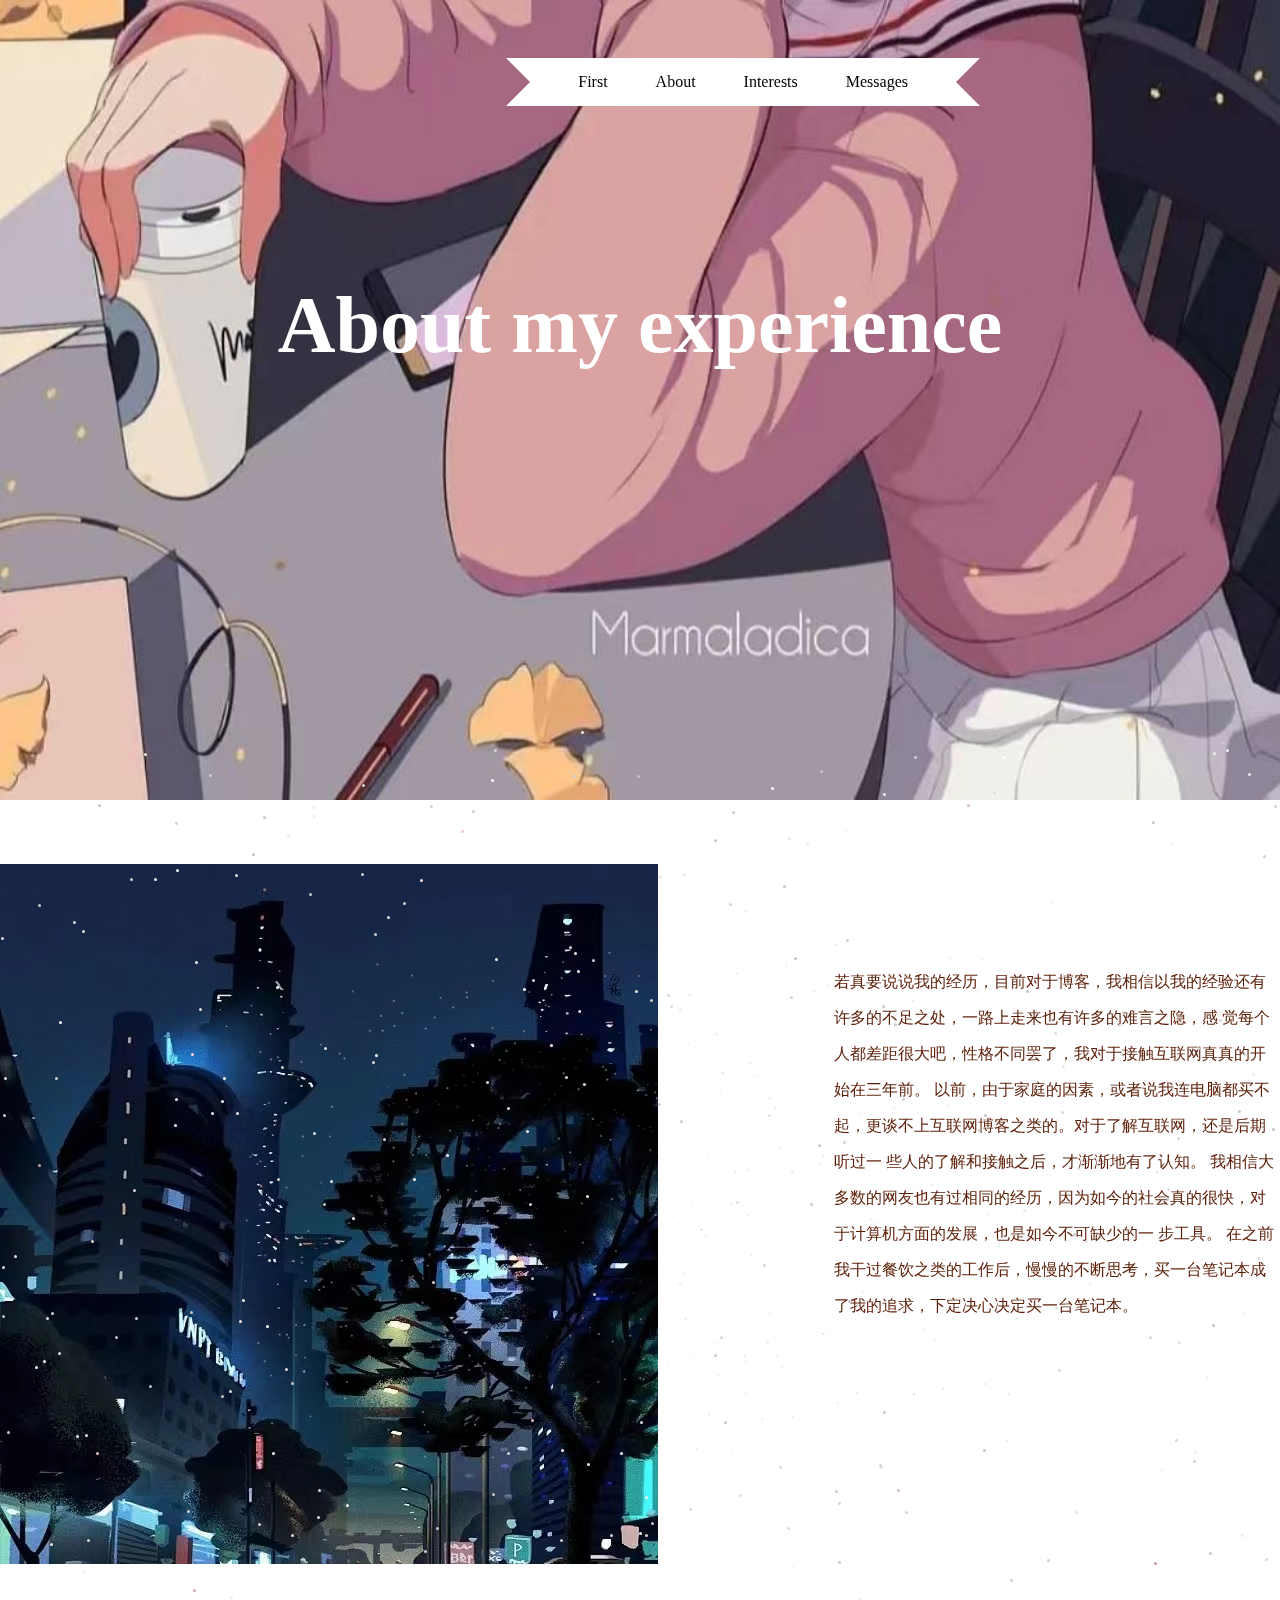
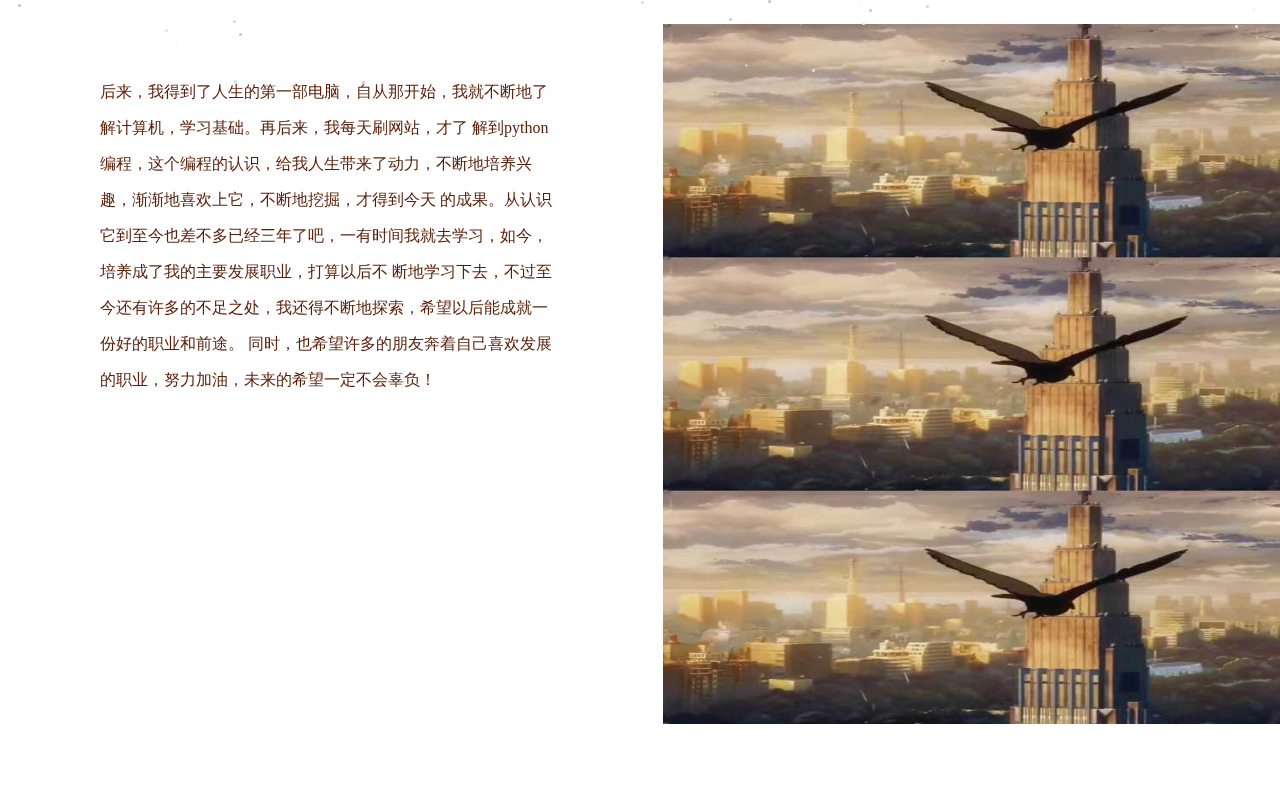
==== about.html @ cfc730e9 "Add files via upload" ====
<!DOCTYPE html>
<head>
    <link rel="stylesheet" href="css/about.css">
</head>
<body>
    <div class="about">
        <div class="stars"></div>
        <h3 class="about_tit">About my experience</h3>
        <img class="about_bgc" src="picture/3b9e8565bd577be0cef9c50d1574a99.jpg" alt="">
        <div class='ribbon'>
            <a href='./index.html'><span>First</span></a>
            <a href='./about.html'><span>About</span></a>
            <a href='./hobbies.html'><span>Interests</span></a>
		<a href='./message.html'><span>Messages</span></a>
        </div>
        <div class="me">
            <!-- <img class="me_img" src="picture/20230530143733.jpg" alt=""> -->
            <iframe src="picture/20230530143733.jpg" scrolling="no" frameborder="0" width="800px" height="700px"></iframe>
            <span class="me_tit animate ">
                若真要说说我的经历，目前对于博客，我相信以我的经验还有许多的不足之处，一路上走来也有许多的难言之隐，感			觉每个人都差距很大吧，性格不同罢了，我对于接触互联网真真的开始在三年前。
		    以前，由于家庭的因素，或者说我连电脑都买不起，更谈不上互联网博客之类的。对于了解互联网，还是后期听过一			些人的了解和接触之后，才渐渐地有了认知。
		    我相信大多数的网友也有过相同的经历，因为如今的社会真的很快，对于计算机方面的发展，也是如今不可缺少的一  		步工具。
		    在之前我干过餐饮之类的工作后，慢慢的不断思考，买一台笔记本成了我的追求，下定决心决定买一台笔记本。
            </span>
        </div>
        <div class="videos">
            <span>
                后来，我得到了人生的第一部电脑，自从那开始，我就不断地了解计算机，学习基础。再后来，我每天刷网站，才了			解到python编程，这个编程的认识，给我人生带来了动力，不断地培养兴趣，渐渐地喜欢上它，不断地挖掘，才得到今天		的成果。从认识它到至今也差不多已经三年了吧，一有时间我就去学习，如今，培养成了我的主要发展职业，打算以后不			断地学习下去，不过至今还有许多的不足之处，我还得不断地探索，希望以后能成就一份好的职业和前途。

    		同时，也希望许多的朋友奔着自己喜欢发展的职业，努力加油，未来的希望一定不会辜负！
            </span>
            <!-- <video width="800" controls id="video" preload="auto" height="100%" autoplay="autoplay" loop="loop" type="video/mp4" src="./video/videos.mp4"></video> -->
            <img class="me_img" src="picture/20230530143913.jpg" alt="" width="100%" height="100%">
        </div>
    </div>
</body>
---- css/about.css ----
* {
    margin: 0;
    padding: 0;
}

.about {
    width: 100%;
    height: 100%;
    overflow: hidden;
    position: relative;
    perspective: 340px;
}

.about_bgc {
    height: 800px;
    width: 100%;
}
.stars {
    position: absolute;
    top: 50%;
    left: 50%;
    width: 3px;
    height: 3px;
    z-index: 999;
    border-radius: 50%;
    box-shadow: -447px 387px #d1abab, -401px 118px #fcdfdf, -109px 217px #d6bbbb, -680px -436px #dfc2c2, 514px 360px #c29a9a, -708px 298px #e8e8e8, -696px -270px #ededed, 116px -128px #f7f7f7, 179px 35px white, -404px -90px whitesmoke, -331px -309px #c4c4c4, -363px -24px #d1d1d1, 277px 416px #fafafa, -145px -244px whitesmoke, 123px 62px #d4d4d4, -407px 418px #d9d9d9, 535px 237px #d9d9d9, -466px -78px #f7f7f7, 257px 287px #dabfbf, 327px -398px #ddc0c0, -602px -38px #c0a3a3, 128px 398px #e4b4b4, 274px -446px #d1d1d1, -602px -298px #c7c7c7, 526px -5px #c4c4c4, -90px -158px #fcfcfc, 5px 294px whitesmoke, -633px 229px #c4c4c4, -475px 427px #dedede, 586px -453px #f2f2f2, 180px -432px #c7c7c7, -637px -88px #cfcfcf, -453px 308px #d6d6d6, -111px 1px #d9d9d9, 573px -450px #ededed, 198px 300px #d6d6d6, -355px 166px #dedede, -715px 13px #e3e3e3, 262px -104px #d1d1d1, 147px 325px #dbdbdb, 1px 399px #dbdbdb, 286px -100px white, 43px -329px #e8e8e8, 617px 55px #d9d9d9, -168px -392px #cccccc, 84px 219px #c9c9c9, 507px -226px #d9d9d9, -327px -70px #e6e6e6, 386px -212px #c4c4c4, -717px 4px #cfcfcf, 502px -231px #e3e3e3, 302px 56px #ededed, 649px 341px #c7c7c7, 569px 350px #c9c9c9, 516px -31px #e6e6e6, 689px 447px #c2c2c2, 591px -206px #fafafa, 422px -137px #e6e6e6, -510px -324px #cccccc, -649px 287px #c2c2c2, -194px -48px #f7f7f7, -279px -329px #d1d1d1, -406px 478px #dbdbdb, -735px -87px #c9c9c9, 30px -197px #dedede, -564px 233px #e6e6e6, -486px -324px #ededed, -54px -7px #ededed, -441px -194px #e3e3e3, -133px -95px #e0e0e0, -722px -73px #d6d6d6, 595px 423px #ededed, 568px -39px #ededed, 370px 377px #d1d1d1, -419px -102px #fcfcfc, -450px 109px #c4c4c4, -57px -119px #d1d1d1, -582px 150px #e6e6e6, 206px -263px #cfcfcf, 582px -461px #c9c9c9, -268px -141px #d9d9d9, -148px 291px #c7c7c7, 254px -179px #c9c9c9, 725px 424px #f0f0f0, 391px -150px #ebebeb, 89px -299px #d4d4d4, 170px 1px #c9c9c9, 243px 209px #c7c7c7, 27px 460px #c9c9c9, -465px -380px #d4d4d4, 530px -360px whitesmoke, -626px 53px #e0e0e0, 706px 218px #d9d9d9, 40px -82px #cccccc, -5px -212px #e6e6e6, -742px 33px #ebebeb, -714px 478px #e0e0e0, -585px -125px #cccccc, -216px 348px #cfcfcf, 601px 332px #ededed, 344px -88px #c4c4c4, 659px -22px #d1d1d1, -411px 188px #d6d6d6, -423px -206px #fcfcfc, -359px -136px #cfcfcf, 612px 406px whitesmoke, 725px 96px whitesmoke, 363px -446px white, -204px 325px #c9c9c9, 740px 176px #fafafa, -489px -352px white, -638px 64px #dbdbdb, 537px -65px #dbdbdb, 151px -32px #ebebeb, 681px 212px #fcfcfc, 604px -149px #e6e6e6, -542px -398px #c4c4c4, -707px 66px whitesmoke, -381px 258px #cfcfcf, -30px 332px #d6d6d6, 512px -381px #c9c9c9, 195px 288px #cccccc, -278px 479px #c7c7c7, 27px -208px #d6d6d6, -288px 15px white, -680px 248px #dedede, 433px 31px #c9c9c9, 150px -206px #d4d4d4, -79px 247px white, -594px 115px #e0e0e0, 99px 292px #e0e0e0, 673px -269px #dedede, -257px -64px #d1d1d1, 449px 81px #f2f2f2, 18px -99px #d1d1d1, -694px 415px #f7f7f7, 240px 264px #e0e0e0, 450px -172px white, 383px 7px #e8e8e8, 338px -73px #c9c9c9, 291px -19px #ebebeb, 659px 137px #d1d1d1, 602px -6px #fcfcfc, 554px 249px #ebebeb, 625px 356px #d9d9d9, 579px -183px #d6d6d6, -20px 250px white, -401px 431px #c4c4c4, -645px -232px #cccccc, -265px -148px white, 553px 258px #d1d1d1, 166px -360px #ebebeb, 719px 51px #ededed, 612px -129px #ebebeb, -465px -104px #f2f2f2, -154px -121px #d9d9d9, -1px 330px #f2f2f2, -666px 248px #f7f7f7, -720px 264px #ededed, 148px -365px #e6e6e6, -388px -349px #c4c4c4, 128px -88px #e3e3e3, -683px -274px #fafafa, -341px 41px #c9c9c9, -59px -471px #f0f0f0, -3px -427px #c2c2c2, 418px 167px #d6d6d6, 343px 247px #c7c7c7, 623px -347px #d1d1d1, 716px -217px white, 243px -409px whitesmoke, -75px -126px #d6d6d6, -730px -91px #c9c9c9, -210px -397px #cfcfcf, -349px 180px #c9c9c9, -567px -281px #e0e0e0, -460px 381px #fcfcfc, -310px -22px #ededed, 450px -1px #dbdbdb, -405px -328px #e3e3e3, 5px 332px #d6d6d6, -294px 302px #fcfcfc, -398px 97px whitesmoke, -696px 325px #cfcfcf, -589px 110px #d6d6d6, 353px -411px #dbdbdb, -697px -318px #ebebeb, -114px -72px #f0f0f0, 259px -193px #fcfcfc, 60px 26px #e6e6e6, -63px -232px white, 205px -372px #f7f7f7, -464px -333px #f2f2f2, -374px 123px white, -377px -386px #c7c7c7, -80px 337px #cccccc, 478px -178px #dbdbdb, 222px 420px #ebebeb, -707px 99px #c4c4c4, 716px -132px #fafafa, -253px -286px #e3e3e3, 646px 178px #f0f0f0, 201px 24px #d1d1d1, 178px -58px #c7c7c7, -557px 368px #ededed, 0px 219px #d9d9d9, -266px -269px #cccccc, 242px -197px #c9c9c9, -419px 193px #c2c2c2, -47px 91px #c7c7c7, -109px 75px #c2c2c2, -146px -453px #d6d6d6, 671px -350px #f2f2f2, 421px -91px #d9d9d9, 738px 19px #ededed, -316px -155px #dedede, 419px 244px #fcfcfc, -278px -418px #d6d6d6, -581px -181px #fcfcfc, 139px 264px #d9d9d9, 691px -11px #ebebeb, -622px 402px #c2c2c2, 219px 396px #f0f0f0, -149px -423px white, -716px -78px #d9d9d9, -590px 341px #e6e6e6, -208px 79px #d6d6d6, -227px -24px #f7f7f7, 239px 262px #d1d1d1, 740px 443px #f7f7f7, 509px 134px #d6d6d6, -555px 232px #e8e8e8, -67px -427px #cfcfcf, -368px 250px #f7f7f7, 715px -415px #fafafa, 411px -301px #f0f0f0, -322px 287px #d9d9d9, -429px -90px #f2f2f2, -327px -387px #f0f0f0, -491px 183px #c2c2c2, -133px 250px #d4d4d4, 538px 139px #e3e3e3, -417px -125px #f0f0f0, 653px -351px #e6e6e6, -549px 38px #d4d4d4, 602px 110px whitesmoke, 415px 105px #e0e0e0, -733px -371px #cfcfcf, 286px 403px #d4d4d4, 11px 320px #c4c4c4, -597px 158px whitesmoke, 716px -350px whitesmoke, 321px 67px #fafafa, -237px -300px #cfcfcf, 74px 152px #c9c9c9, 587px -123px #fcfcfc, 699px -332px whitesmoke, 399px 355px #f7f7f7, -323px 314px #dbdbdb, 89px 416px #c7c7c7, 445px 38px #e3e3e3, 572px 122px #c4c4c4, -258px 372px white, 49px 306px #d9d9d9, 437px -35px #dedede, 566px 174px #f2f2f2, 732px -299px whitesmoke, -410px 394px #ededed, 131px -415px white, 19px -326px #e8e8e8, -700px -188px #d1d1d1, 96px -1px #e0e0e0, -328px -396px #f0f0f0, -117px -214px #fcfcfc, -53px 261px #ebebeb, 80px 134px #d6d6d6, -364px -216px white, -636px -125px #dbdbdb, -639px -265px #e3e3e3, 208px 98px #c7c7c7, 172px 467px #e0e0e0, 435px 309px #e3e3e3, 194px -259px #f0f0f0, 209px -186px #c9c9c9, -312px 418px #fafafa, 229px 407px #c9c9c9, -449px -357px #fafafa, 674px 121px #e8e8e8, 608px -429px #ebebeb, -431px -428px #cfcfcf, 105px 462px #e2bbbb, -179px -372px #f1c8c8, 143px -317px #d4c3c3, -449px -149px #ffd5d5, -544px 250px #ddbcbc, -220px -323px rgb(250, 228, 228), 658px 8px whitesmoke, -656px -244px #e8e8e8, 347px 11px whitesmoke, 694px -230px #f7f7f7, -317px 1px #c4c4c4, 28px 23px #fcfcfc, -382px 321px #dbdbdb, 632px -74px #c4c4c4, 154px -245px #c2c2c2, -553px 337px #d6d6d6, -48px -243px #d1d1d1, 92px -391px #cccccc, -71px -256px #cfcfcf, -372px 57px #d9d9d9, 369px -140px #fcfcfc, 675px 81px #c2c2c2, -663px 254px #cccccc, 703px -203px #ededed, 74px -363px #c2c2c2, 643px -458px #d1d1d1, 198px 359px #cccccc, 265px 309px #d4d4d4, -353px -368px #e8e8e8, -465px 439px whitesmoke, 693px 360px #c9c9c9, 634px -397px #d1d1d1, 467px 25px whitesmoke, -558px -272px #e6e6e6, 671px 69px #dbdbdb, 407px 357px #cfcfcf, 379px 80px white, 10px -203px #c9c9c9, 104px -292px #f0f0f0, -667px -29px #d1d1d1, 557px -155px #e6e6e6, -505px 115px #cfcfcf, -605px 164px #f2f2f2, -108px -223px #e0e0e0, 523px -156px #ebebeb, 691px 230px white, -507px -13px #d1d1d1, -349px 332px #dedede, 520px 266px whitesmoke, -66px -250px #e6e6e6, -496px -449px #ebebeb, 414px -170px #dedede, -649px 230px #ebebeb, 598px -92px #c7c7c7, -638px 113px #c2c2c2, 151px 363px #f7f7f7, -445px -241px #f0f0f0, 527px -14px #dedede, 203px -61px #cfcfcf, -716px -284px #ebebeb, -525px 134px #c2c2c2;
    animation: fly 15s linear infinite;
    transform-style: preserve-3d;
}

.stars:before,
.stars:after {
    content: "";
    position: absolute;
    width: inherit;
    height: inherit;
    box-shadow: inherit;
}

.stars:before {
    transform: translateZ(-300px);
    opacity: .6;
}

.stars:after {
    transform: translateZ(-600px);
    opacity: .4;
}

@keyframes fly {
    from {
        transform: translateZ(0px);
        opacity: .6;
    }
    to {
        transform: translateZ(180px);
        opacity: .8;
    }
}
.about_tit {
    position: absolute;
    color:white;
    top: 280px;
    left: 0;
    right: 0;
    font-size: 80px;
    font-weight: 550;
    bottom: 0;
    width: 800px;
    margin: auto;
    text-align: center;
}

.ribbon {
    display: flex;
    justify-content: center;
    position: absolute;
    right: 300px;
    top: 50px;
    margin: auto;
}

.ribbon:after,
.ribbon:before {
    margin-top: 0.5em;
    content: "";
    display: flex;
    ;
    border: 1.5em solid #fff;
}

.ribbon:after {
    border-right-color: transparent;
}

.ribbon:before {
    border-left-color: transparent;
}

.ribbon a:link,
.ribbon a:visited {
    color: #000;
    text-decoration: none;
    height: 3.5em;
    overflow: hidden;
}

.ribbon span {
    background: #fff;
    display: inline-block;
    line-height: 3em;
    padding: 0 1.5em;
    margin-top: 0.5em;
    position: relative;
    -webkit-transition: background-color 0.2s, margin-top 0.2s;
    /* Saf3.2+, Chrome */
    -moz-transition: background-color 0.2s, margin-top 0.2s;
    /* FF4+ */
    -ms-transition: background-color 0.2s, margin-top 0.2s;
    /* IE10 */
    -o-transition: background-color 0.2s, margin-top 0.2s;
    /* Opera 10.5+ */
    transition: background-color 0.2s, margin-top 0.2s;
}

.ribbon a:hover span {
    background: #FFD204;
    margin-top: 0;
}

.ribbon span:before {
    content: "";
    position: absolute;
    top: 3em;
    left: 0;
    border-right: 0.5em solid #9B8651;
    border-bottom: 0.5em solid #fff;
}

.ribbon span:after {
    content: "";
    position: absolute;
    top: 3em;
    right: 0;
    border-left: 0.5em solid #9B8651;
    border-bottom: 0.5em solid #fff;
}

.me {
    display: flex;
    justify-content: center;
    margin-top: 60px;
    overflow: hidden;
}

.me_tit {
    width: 600px;
    line-height: 36px;
    font-size: 18px;
    margin-left: 100px;
    margin-top: 50px;
}

.me_img {
    width: 800px;
    height: 700px;
}

.animate {
    margin-top: 100px;
    padding-left: 20px;
    width: 500px;
    font-size: 16px;
    color: #5c1d06;
    /* animation: 10s wordsLoop linear infinite normal; */
}
/* 
@keyframes wordsLoop {
    0% {
        transform: translateY(100px);
        -webkit-transform: translateY(100px);
    }
    100% {
        transform: translateY(-100%);
        -webkit-transform: translateY(-100%);
    }
} */
@keyframes fly {
    from {
        transform: translateZ(0px);
        opacity: .6;
    }
    to {
        transform: translateZ(200px);
        opacity: .8;
    }
}
.videos {
    display: flex;
    margin-top: 60px;
    padding-bottom: 80px;
}

.videos span {
    /* width: 400px; */
    margin-top: 50px;
    margin-right: 100px; 
    margin-left: 100px;
    /* color: #5c1d06 */
    /* padding-left: 20px; */
    width: 600px;
    font-size: 16px;
    color: #5c1d06;
    line-height: 36px;
}
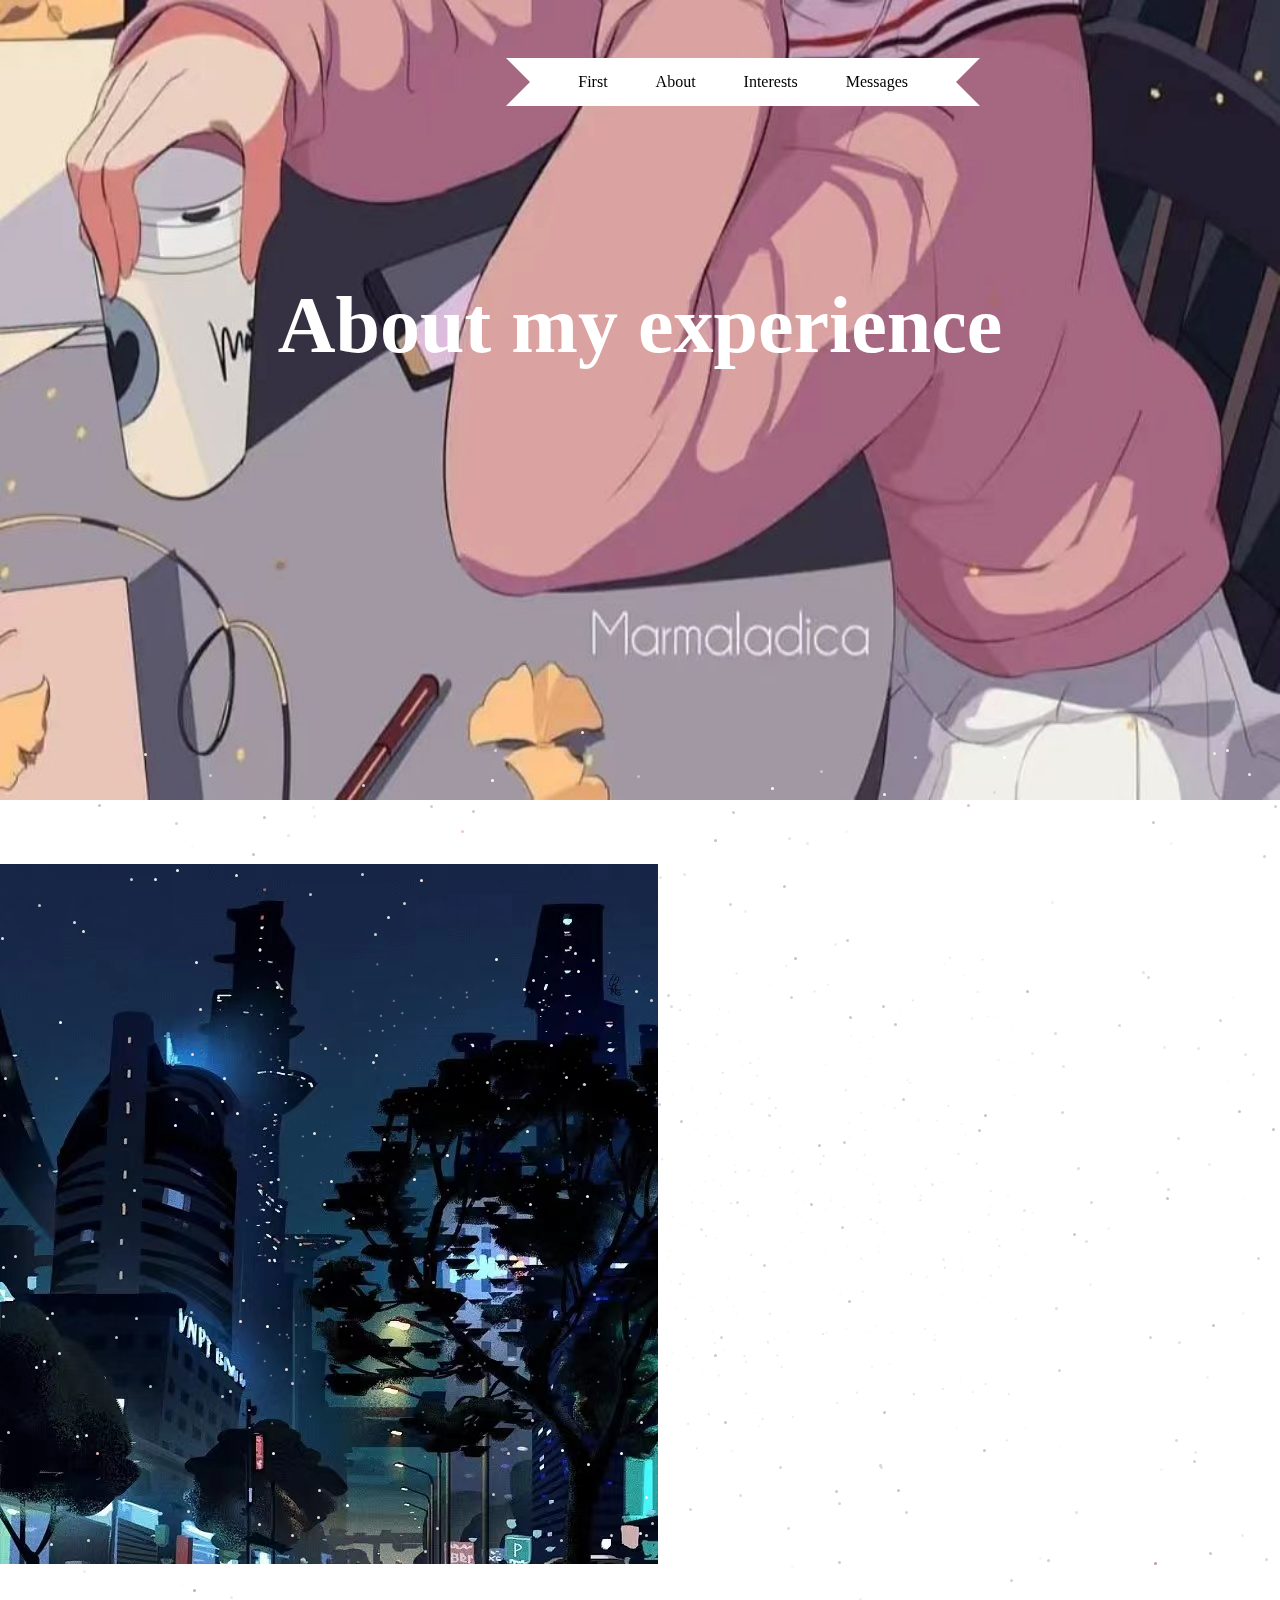
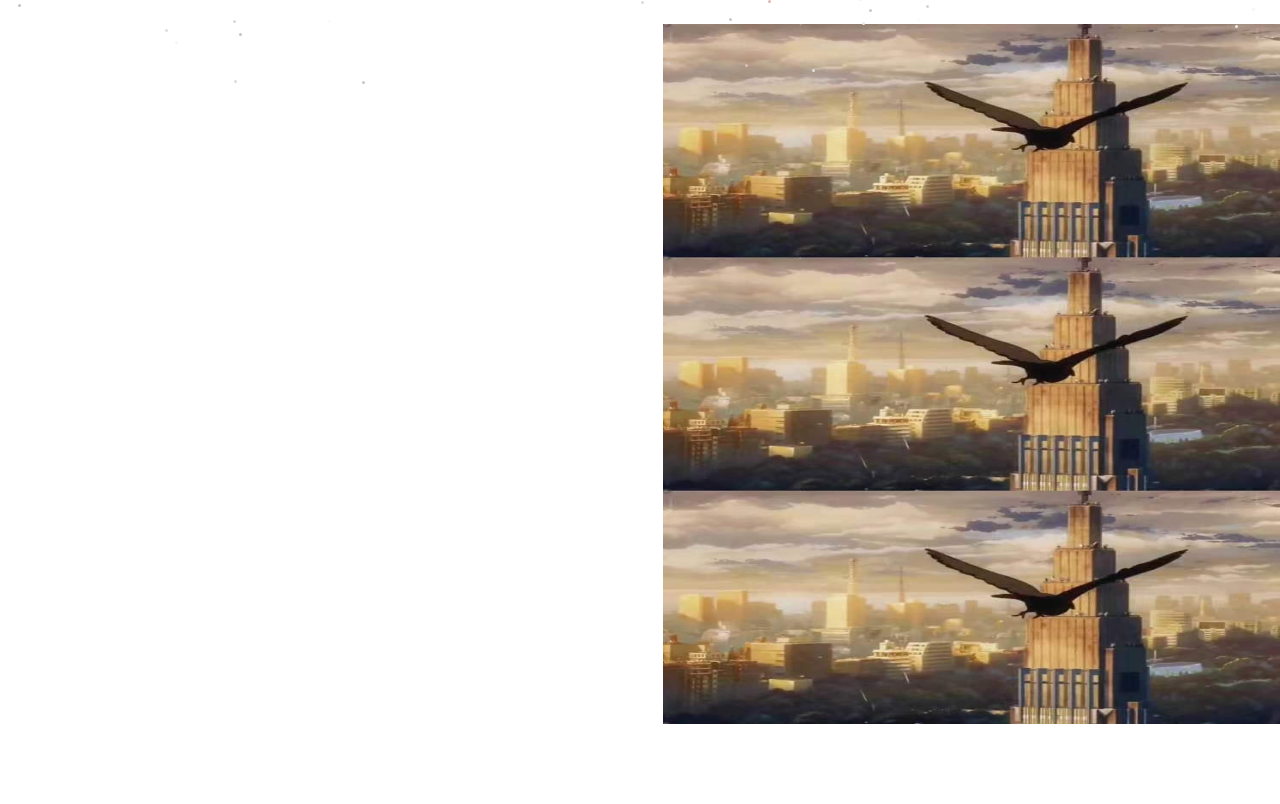
==== commit 90e890df: "Update about.html" ====
--- a/about.html
+++ b/about.html
@@ -17,17 +17,12 @@
             <!-- <img class="me_img" src="picture/20230530143733.jpg" alt=""> -->
             <iframe src="picture/20230530143733.jpg" scrolling="no" frameborder="0" width="800px" height="700px"></iframe>
             <span class="me_tit animate ">
-                若真要说说我的经历，目前对于博客，我相信以我的经验还有许多的不足之处，一路上走来也有许多的难言之隐，感			觉每个人都差距很大吧，性格不同罢了，我对于接触互联网真真的开始在三年前。
-		    以前，由于家庭的因素，或者说我连电脑都买不起，更谈不上互联网博客之类的。对于了解互联网，还是后期听过一			些人的了解和接触之后，才渐渐地有了认知。
-		    我相信大多数的网友也有过相同的经历，因为如今的社会真的很快，对于计算机方面的发展，也是如今不可缺少的一  		步工具。
-		    在之前我干过餐饮之类的工作后，慢慢的不断思考，买一台笔记本成了我的追求，下定决心决定买一台笔记本。
+              
             </span>
         </div>
         <div class="videos">
             <span>
-                后来，我得到了人生的第一部电脑，自从那开始，我就不断地了解计算机，学习基础。再后来，我每天刷网站，才了			解到python编程，这个编程的认识，给我人生带来了动力，不断地培养兴趣，渐渐地喜欢上它，不断地挖掘，才得到今天		的成果。从认识它到至今也差不多已经三年了吧，一有时间我就去学习，如今，培养成了我的主要发展职业，打算以后不			断地学习下去，不过至今还有许多的不足之处，我还得不断地探索，希望以后能成就一份好的职业和前途。
-
-    		同时，也希望许多的朋友奔着自己喜欢发展的职业，努力加油，未来的希望一定不会辜负！
+              
             </span>
             <!-- <video width="800" controls id="video" preload="auto" height="100%" autoplay="autoplay" loop="loop" type="video/mp4" src="./video/videos.mp4"></video> -->
             <img class="me_img" src="picture/20230530143913.jpg" alt="" width="100%" height="100%">
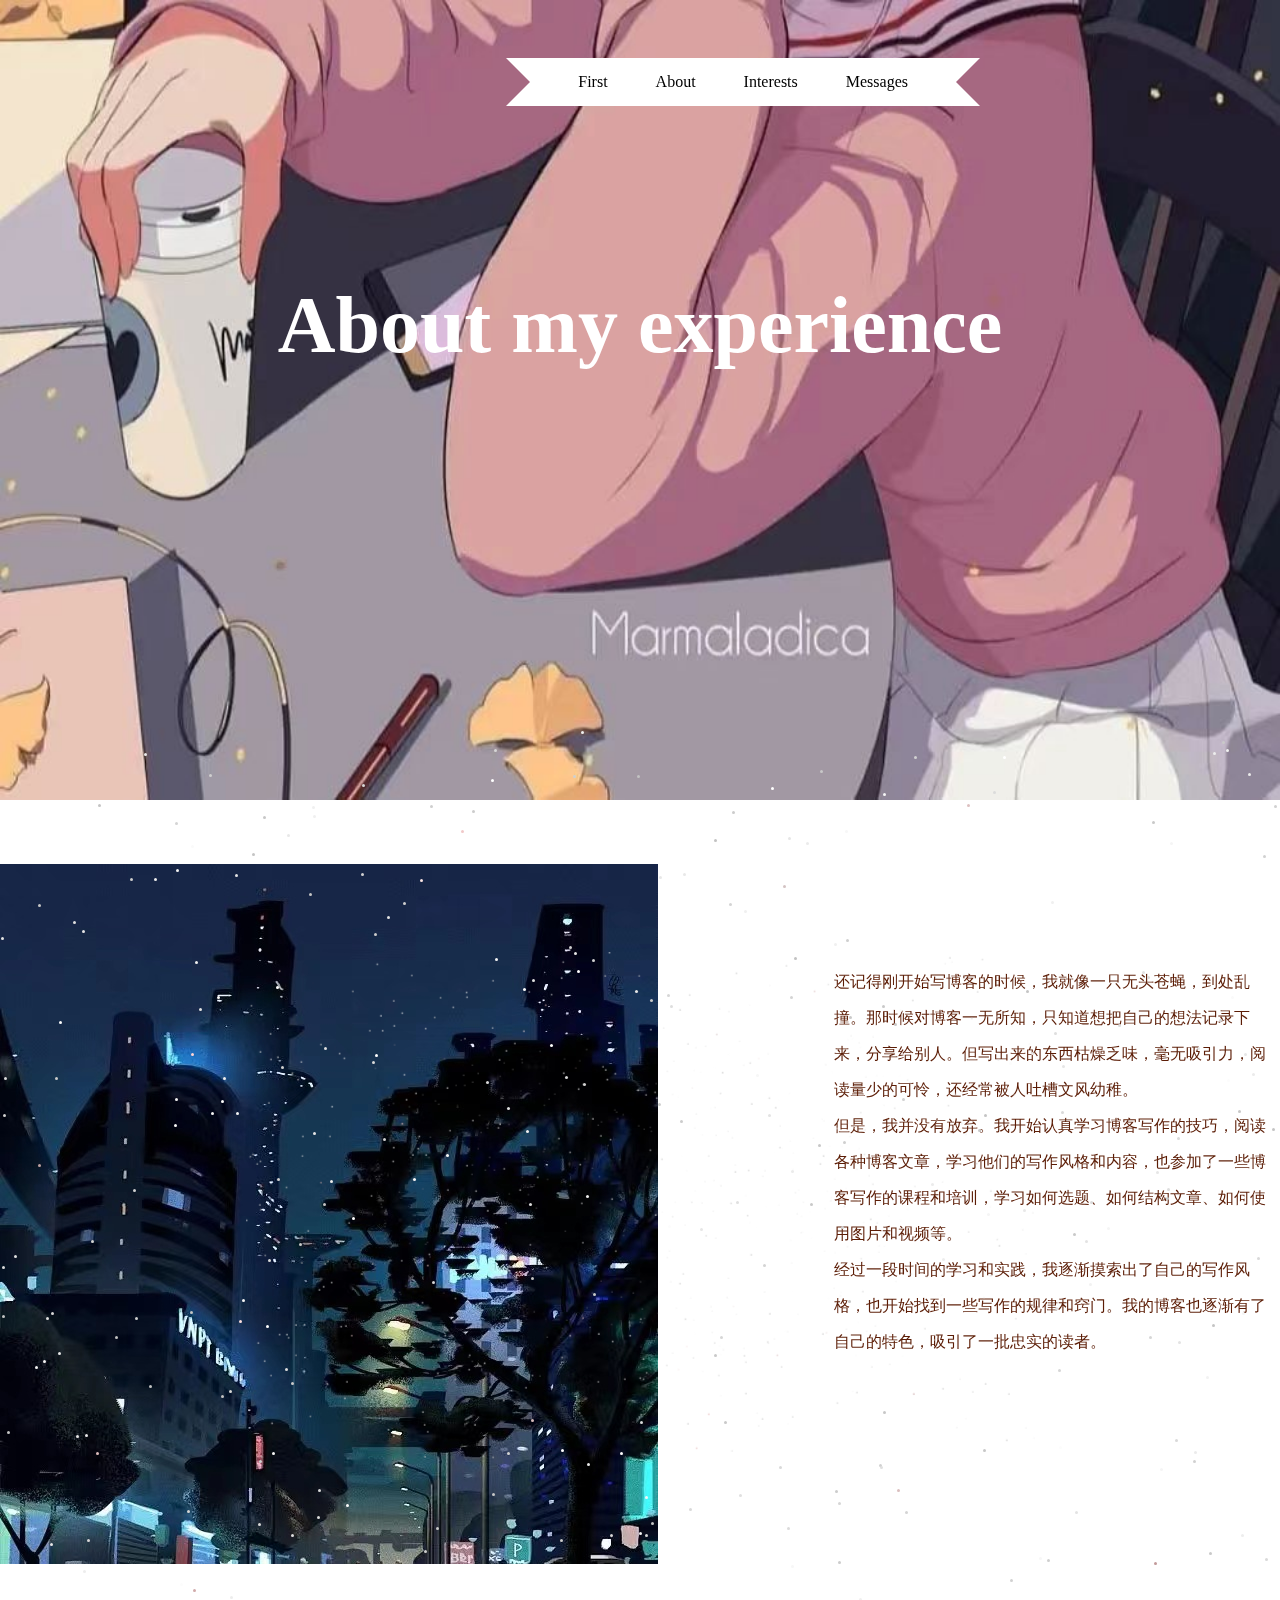
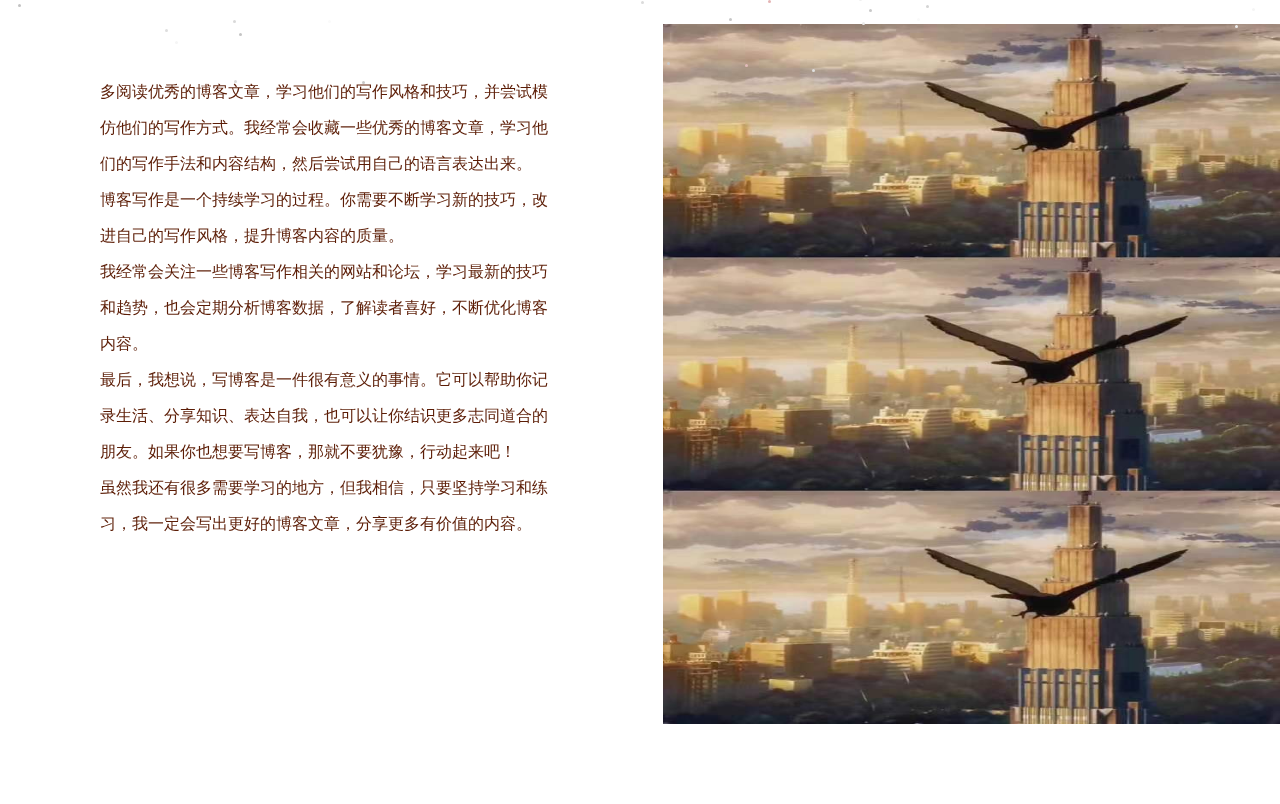
==== commit 249b7fd5: "Update about.html" ====
--- a/about.html
+++ b/about.html
@@ -17,12 +17,18 @@
             <!-- <img class="me_img" src="picture/20230530143733.jpg" alt=""> -->
             <iframe src="picture/20230530143733.jpg" scrolling="no" frameborder="0" width="800px" height="700px"></iframe>
             <span class="me_tit animate ">
-              
+        	   还记得刚开始写博客的时候，我就像一只无头苍蝇，到处乱撞。那时候对博客一无所知，只知道想把自己的想法记录下来，分享给别人。但写出来的东西枯燥乏味，毫无吸引力，阅读量少的可怜，还经常被人吐槽文风幼稚。<br>
+        	但是，我并没有放弃。我开始认真学习博客写作的技巧，阅读各种博客文章，学习他们的写作风格和内容，也参加了一些博客写作的课程和培训，学习如何选题、如何结构文章、如何使用图片和视频等。<br>
+        	经过一段时间的学习和实践，我逐渐摸索出了自己的写作风格，也开始找到一些写作的规律和窍门。我的博客也逐渐有了自己的特色，吸引了一批忠实的读者。<br>  
             </span>
         </div>
         <div class="videos">
             <span>
-              
+        	   多阅读优秀的博客文章，学习他们的写作风格和技巧，并尝试模仿他们的写作方式。我经常会收藏一些优秀的博客文章，学习他们的写作手法和内容结构，然后尝试用自己的语言表达出来。<br>
+        	博客写作是一个持续学习的过程。你需要不断学习新的技巧，改进自己的写作风格，提升博客内容的质量。<br>
+                我经常会关注一些博客写作相关的网站和论坛，学习最新的技巧和趋势，也会定期分析博客数据，了解读者喜好，不断优化博客内容。<br>
+                最后，我想说，写博客是一件很有意义的事情。它可以帮助你记录生活、分享知识、表达自我，也可以让你结识更多志同道合的朋友。如果你也想要写博客，那就不要犹豫，行动起来吧！<br>
+                虽然我还有很多需要学习的地方，但我相信，只要坚持学习和练习，我一定会写出更好的博客文章，分享更多有价值的内容。<br>
             </span>
             <!-- <video width="800" controls id="video" preload="auto" height="100%" autoplay="autoplay" loop="loop" type="video/mp4" src="./video/videos.mp4"></video> -->
             <img class="me_img" src="picture/20230530143913.jpg" alt="" width="100%" height="100%">
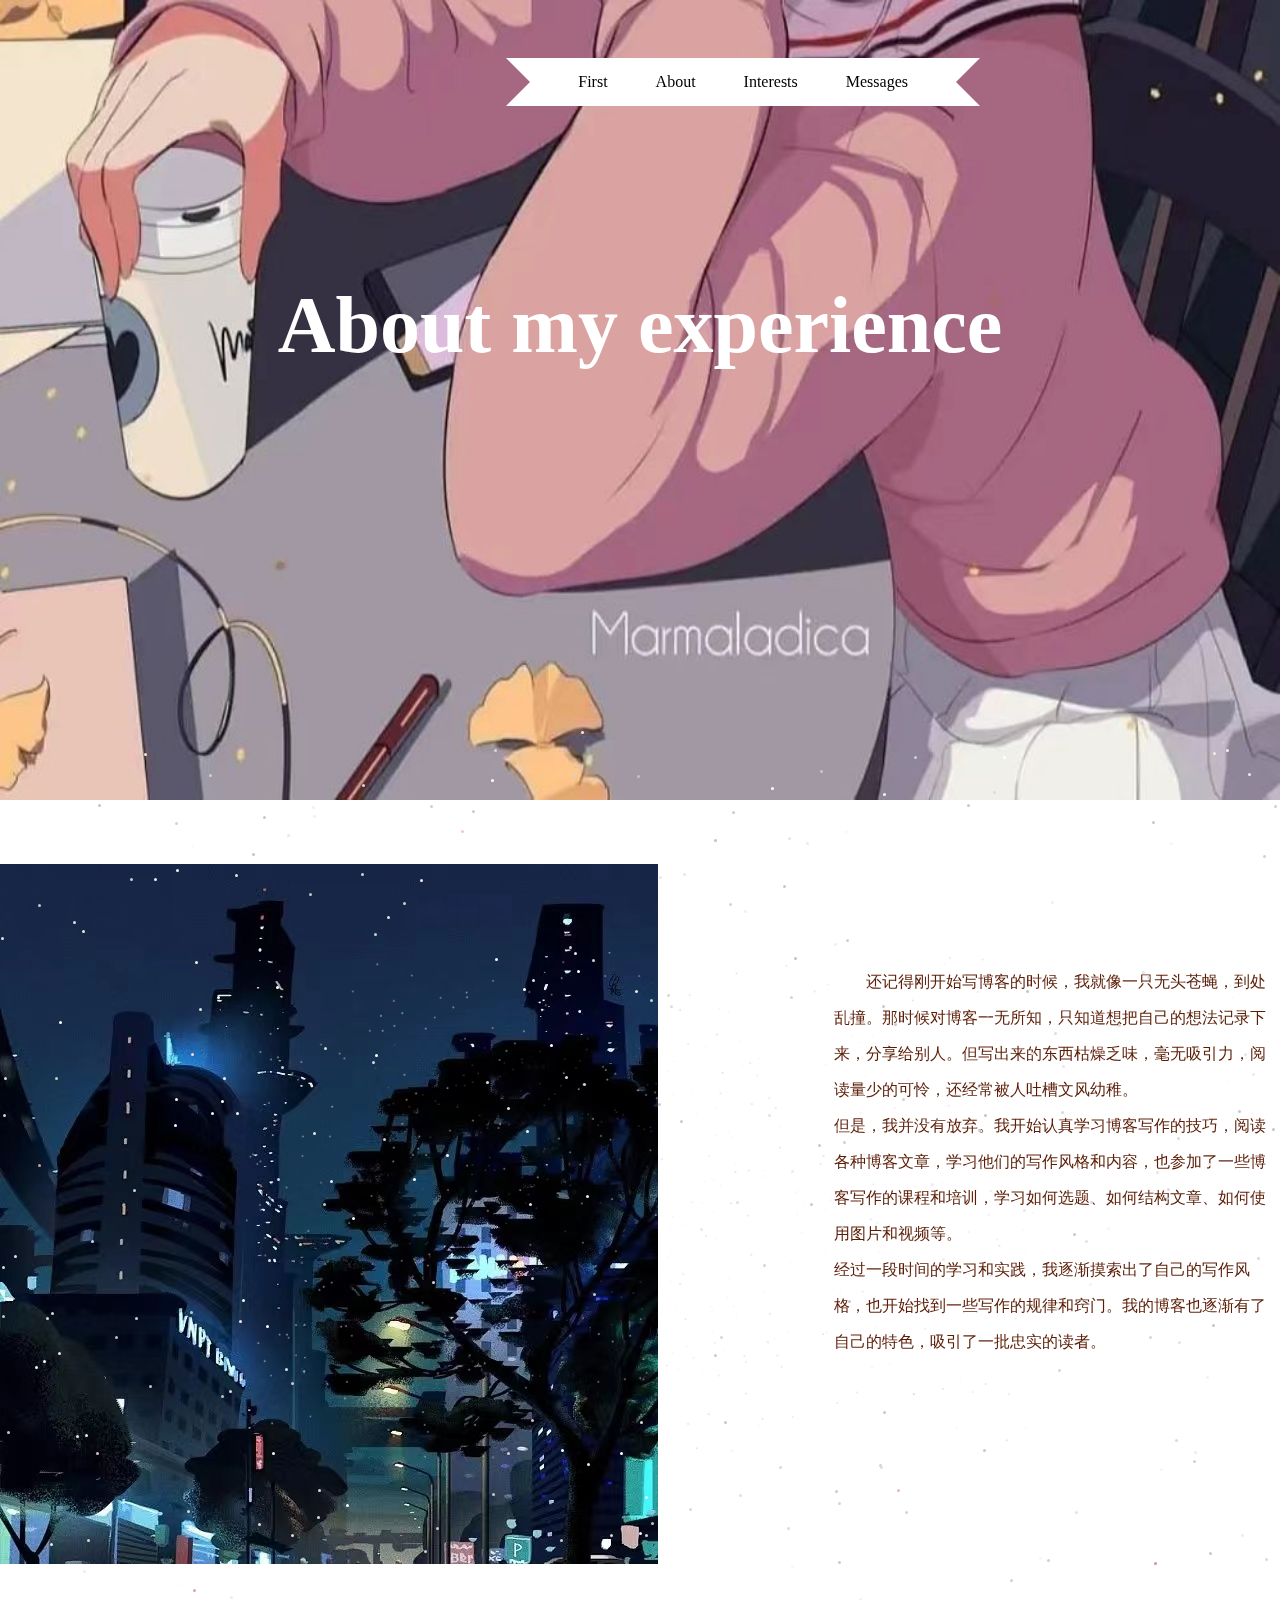
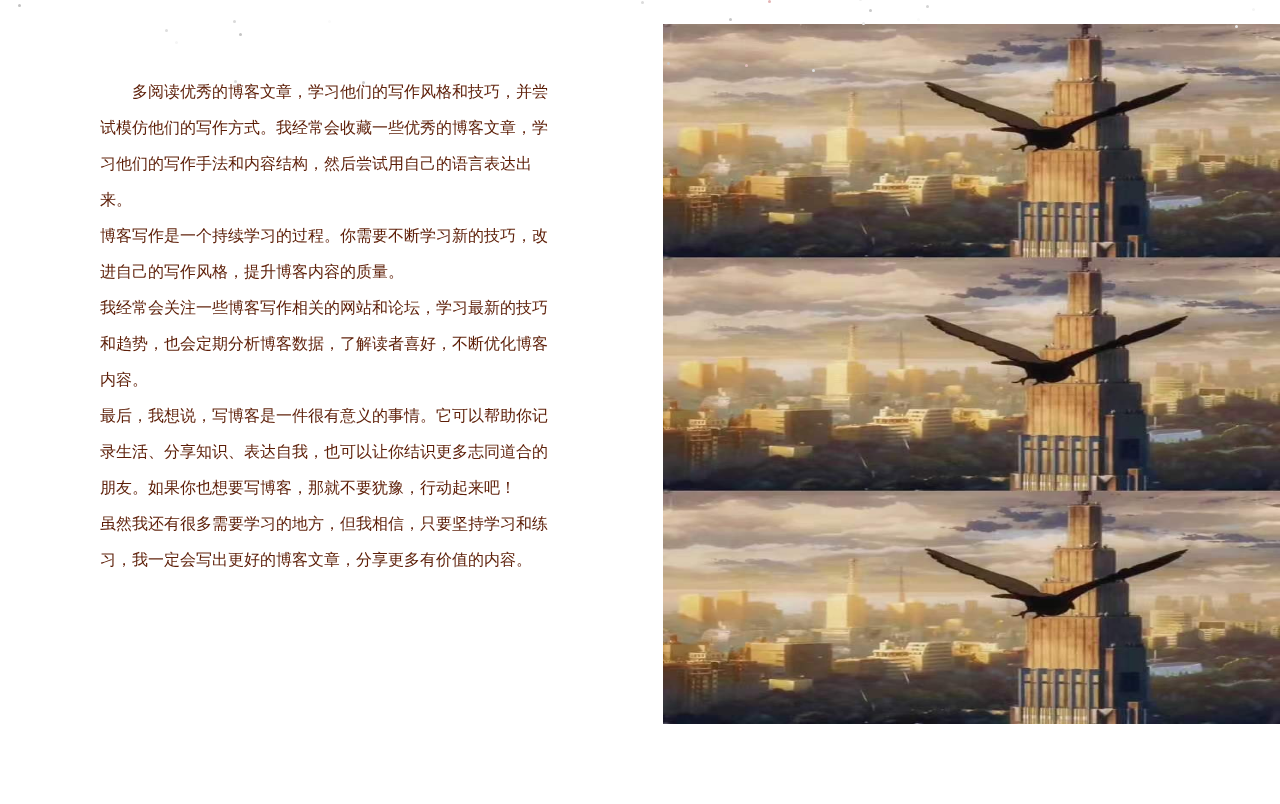
==== commit 689d73bb: "Update about.html" ====
--- a/about.html
+++ b/about.html
@@ -16,15 +16,15 @@
         <div class="me">
             <!-- <img class="me_img" src="picture/20230530143733.jpg" alt=""> -->
             <iframe src="picture/20230530143733.jpg" scrolling="no" frameborder="0" width="800px" height="700px"></iframe>
-            <span class="me_tit animate ">
-        	   还记得刚开始写博客的时候，我就像一只无头苍蝇，到处乱撞。那时候对博客一无所知，只知道想把自己的想法记录下来，分享给别人。但写出来的东西枯燥乏味，毫无吸引力，阅读量少的可怜，还经常被人吐槽文风幼稚。<br>
-        	但是，我并没有放弃。我开始认真学习博客写作的技巧，阅读各种博客文章，学习他们的写作风格和内容，也参加了一些博客写作的课程和培训，学习如何选题、如何结构文章、如何使用图片和视频等。<br>
-        	经过一段时间的学习和实践，我逐渐摸索出了自己的写作风格，也开始找到一些写作的规律和窍门。我的博客也逐渐有了自己的特色，吸引了一批忠实的读者。<br>  
+            <span class="me_tit animate" style = "text-indent: 2em; ">
+            还记得刚开始写博客的时候，我就像一只无头苍蝇，到处乱撞。那时候对博客一无所知，只知道想把自己的想法记录下来，分享给别人。但写出来的东西枯燥乏味，毫无吸引力，阅读量少的可怜，还经常被人吐槽文风幼稚。<br>
+            但是，我并没有放弃。我开始认真学习博客写作的技巧，阅读各种博客文章，学习他们的写作风格和内容，也参加了一些博客写作的课程和培训，学习如何选题、如何结构文章、如何使用图片和视频等。<br>
+            经过一段时间的学习和实践，我逐渐摸索出了自己的写作风格，也开始找到一些写作的规律和窍门。我的博客也逐渐有了自己的特色，吸引了一批忠实的读者。<br>  
             </span>
         </div>
         <div class="videos">
-            <span>
-        	   多阅读优秀的博客文章，学习他们的写作风格和技巧，并尝试模仿他们的写作方式。我经常会收藏一些优秀的博客文章，学习他们的写作手法和内容结构，然后尝试用自己的语言表达出来。<br>
+            <span style = "text-indent: 2em; ">
+        	多阅读优秀的博客文章，学习他们的写作风格和技巧，并尝试模仿他们的写作方式。我经常会收藏一些优秀的博客文章，学习他们的写作手法和内容结构，然后尝试用自己的语言表达出来。<br>
         	博客写作是一个持续学习的过程。你需要不断学习新的技巧，改进自己的写作风格，提升博客内容的质量。<br>
                 我经常会关注一些博客写作相关的网站和论坛，学习最新的技巧和趋势，也会定期分析博客数据，了解读者喜好，不断优化博客内容。<br>
                 最后，我想说，写博客是一件很有意义的事情。它可以帮助你记录生活、分享知识、表达自我，也可以让你结识更多志同道合的朋友。如果你也想要写博客，那就不要犹豫，行动起来吧！<br>
